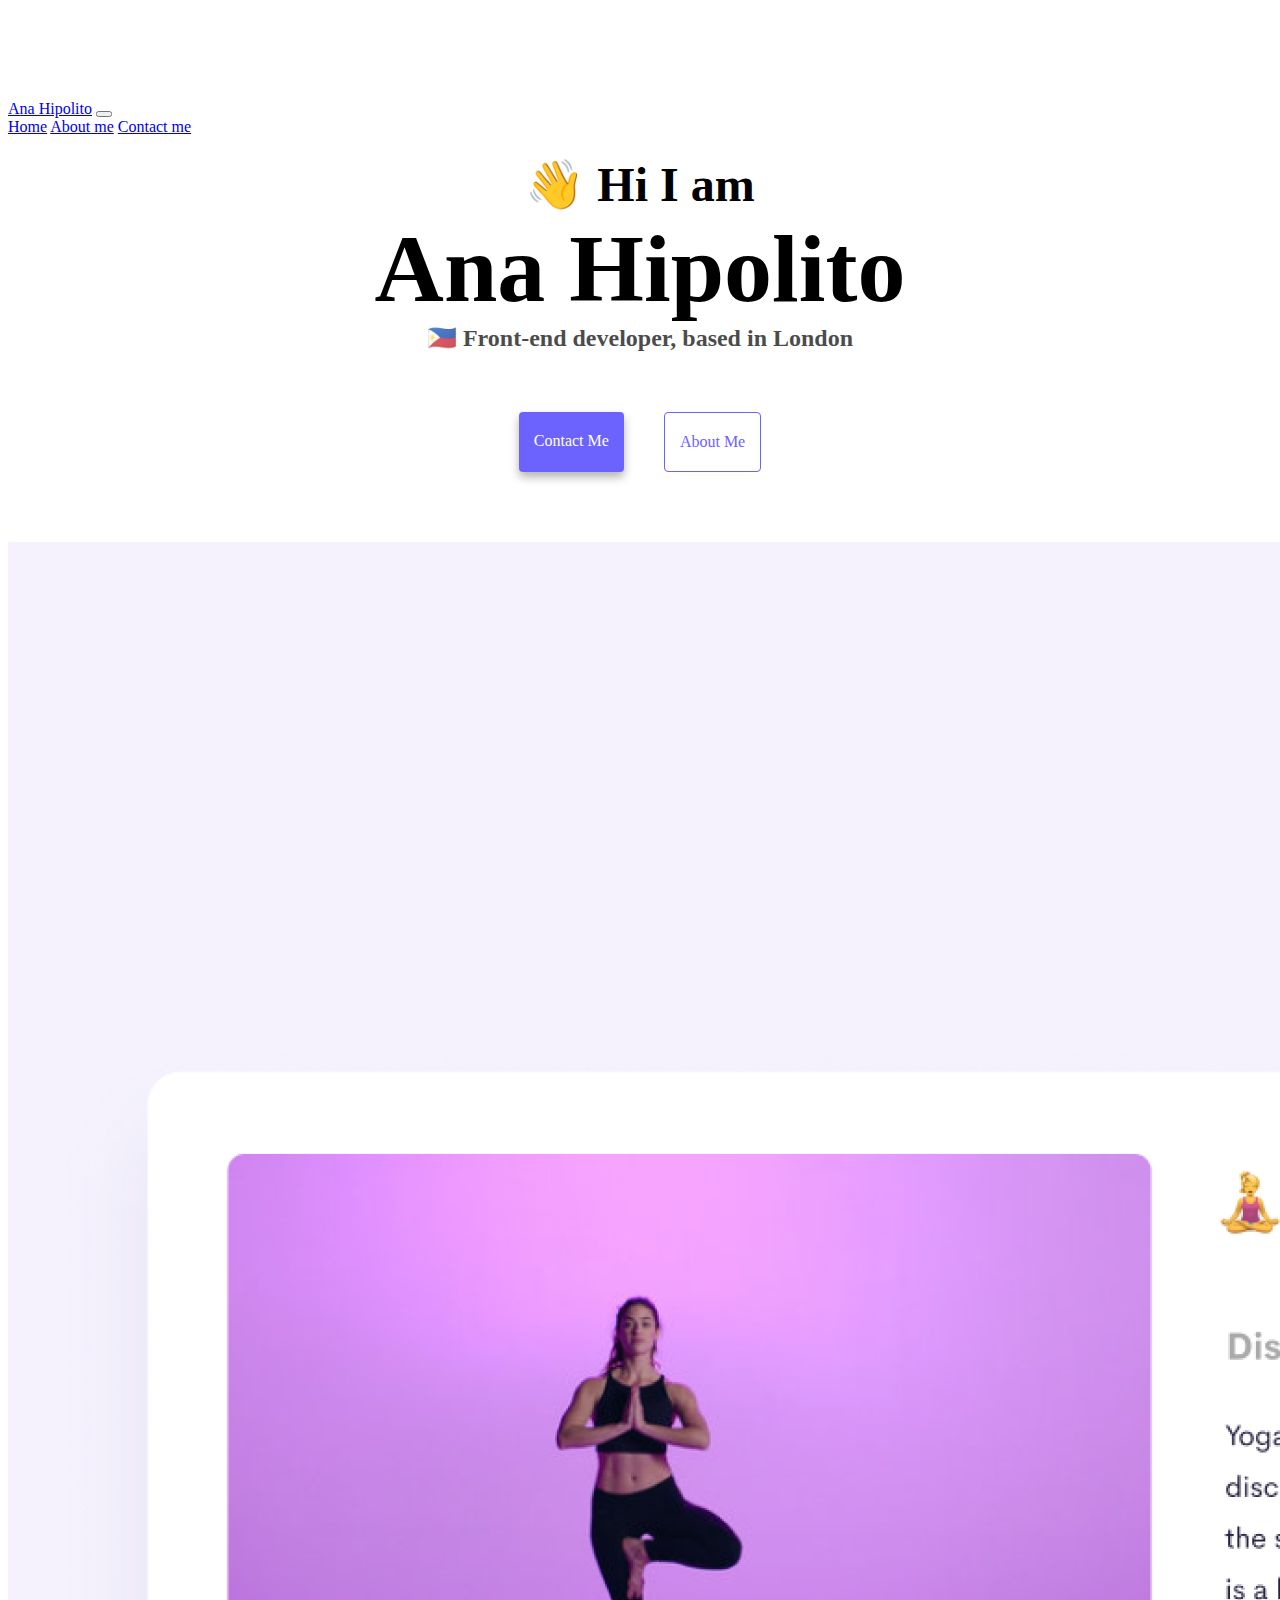
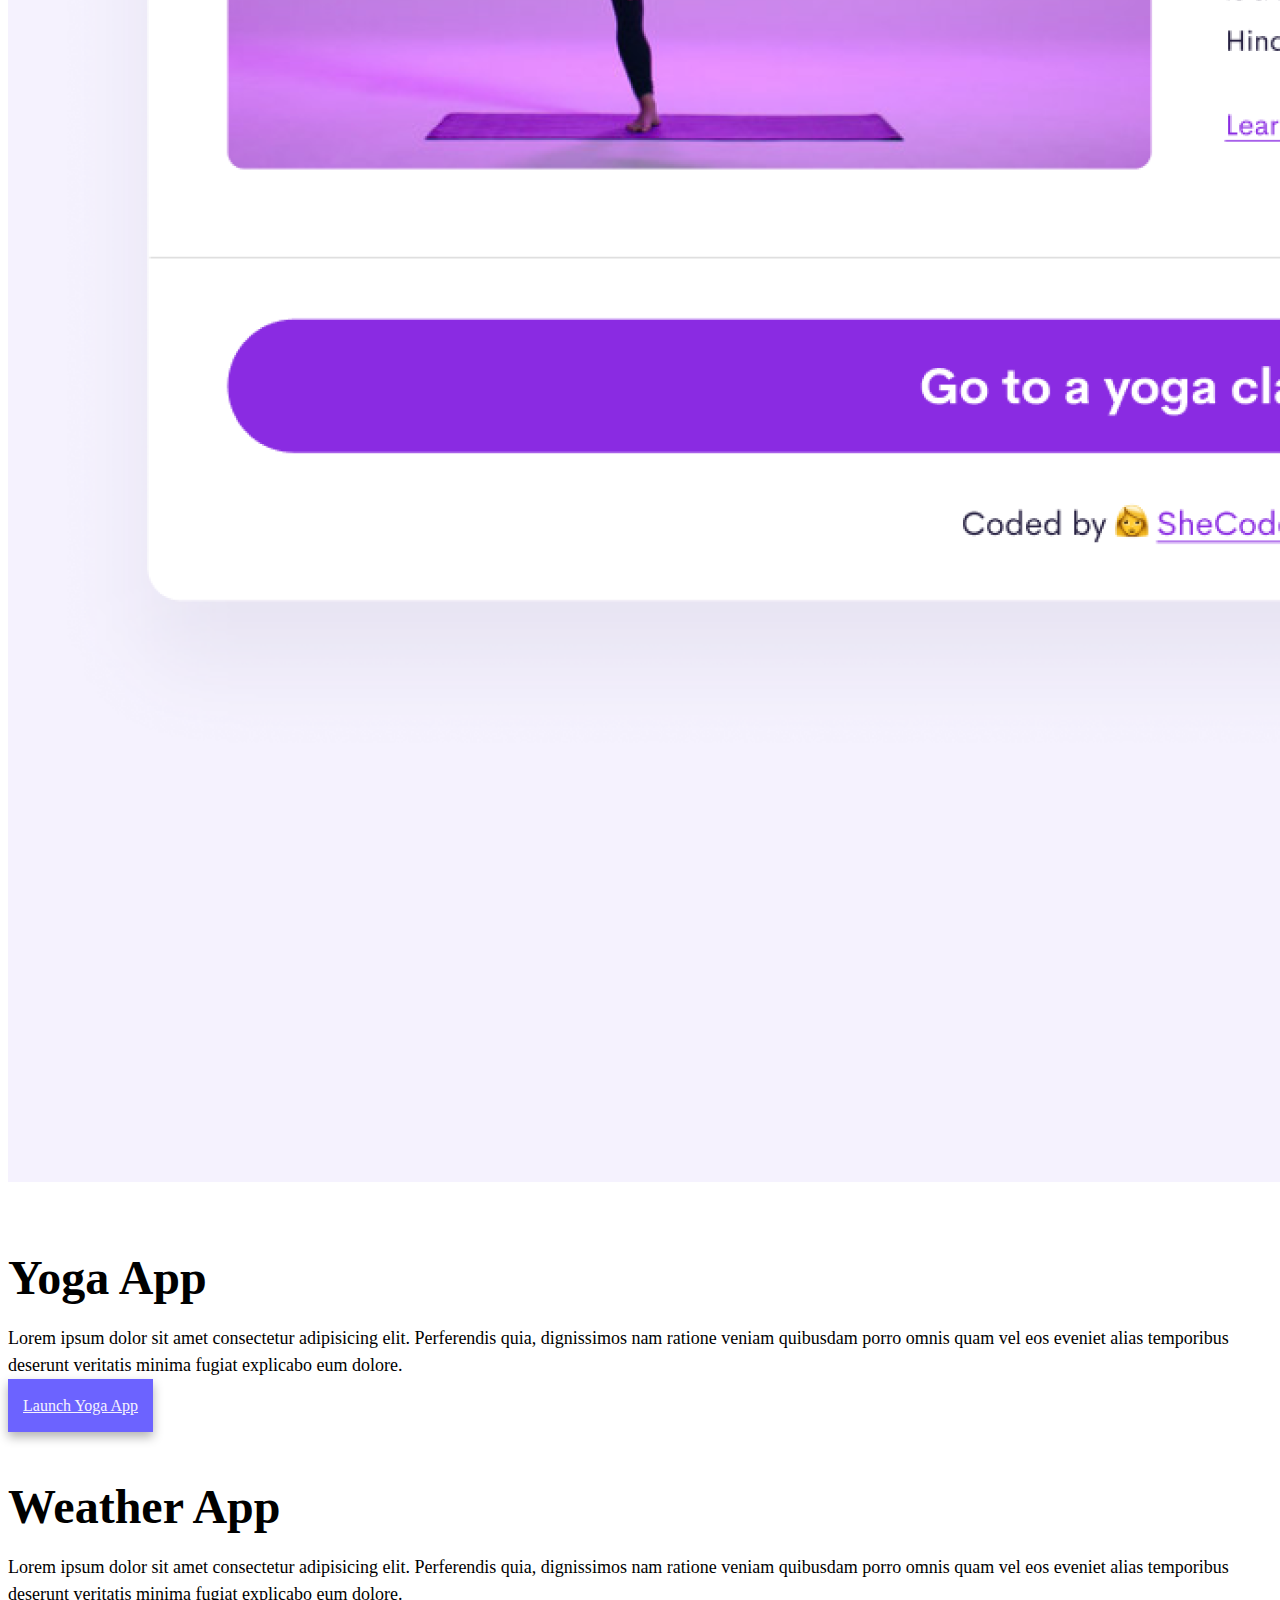
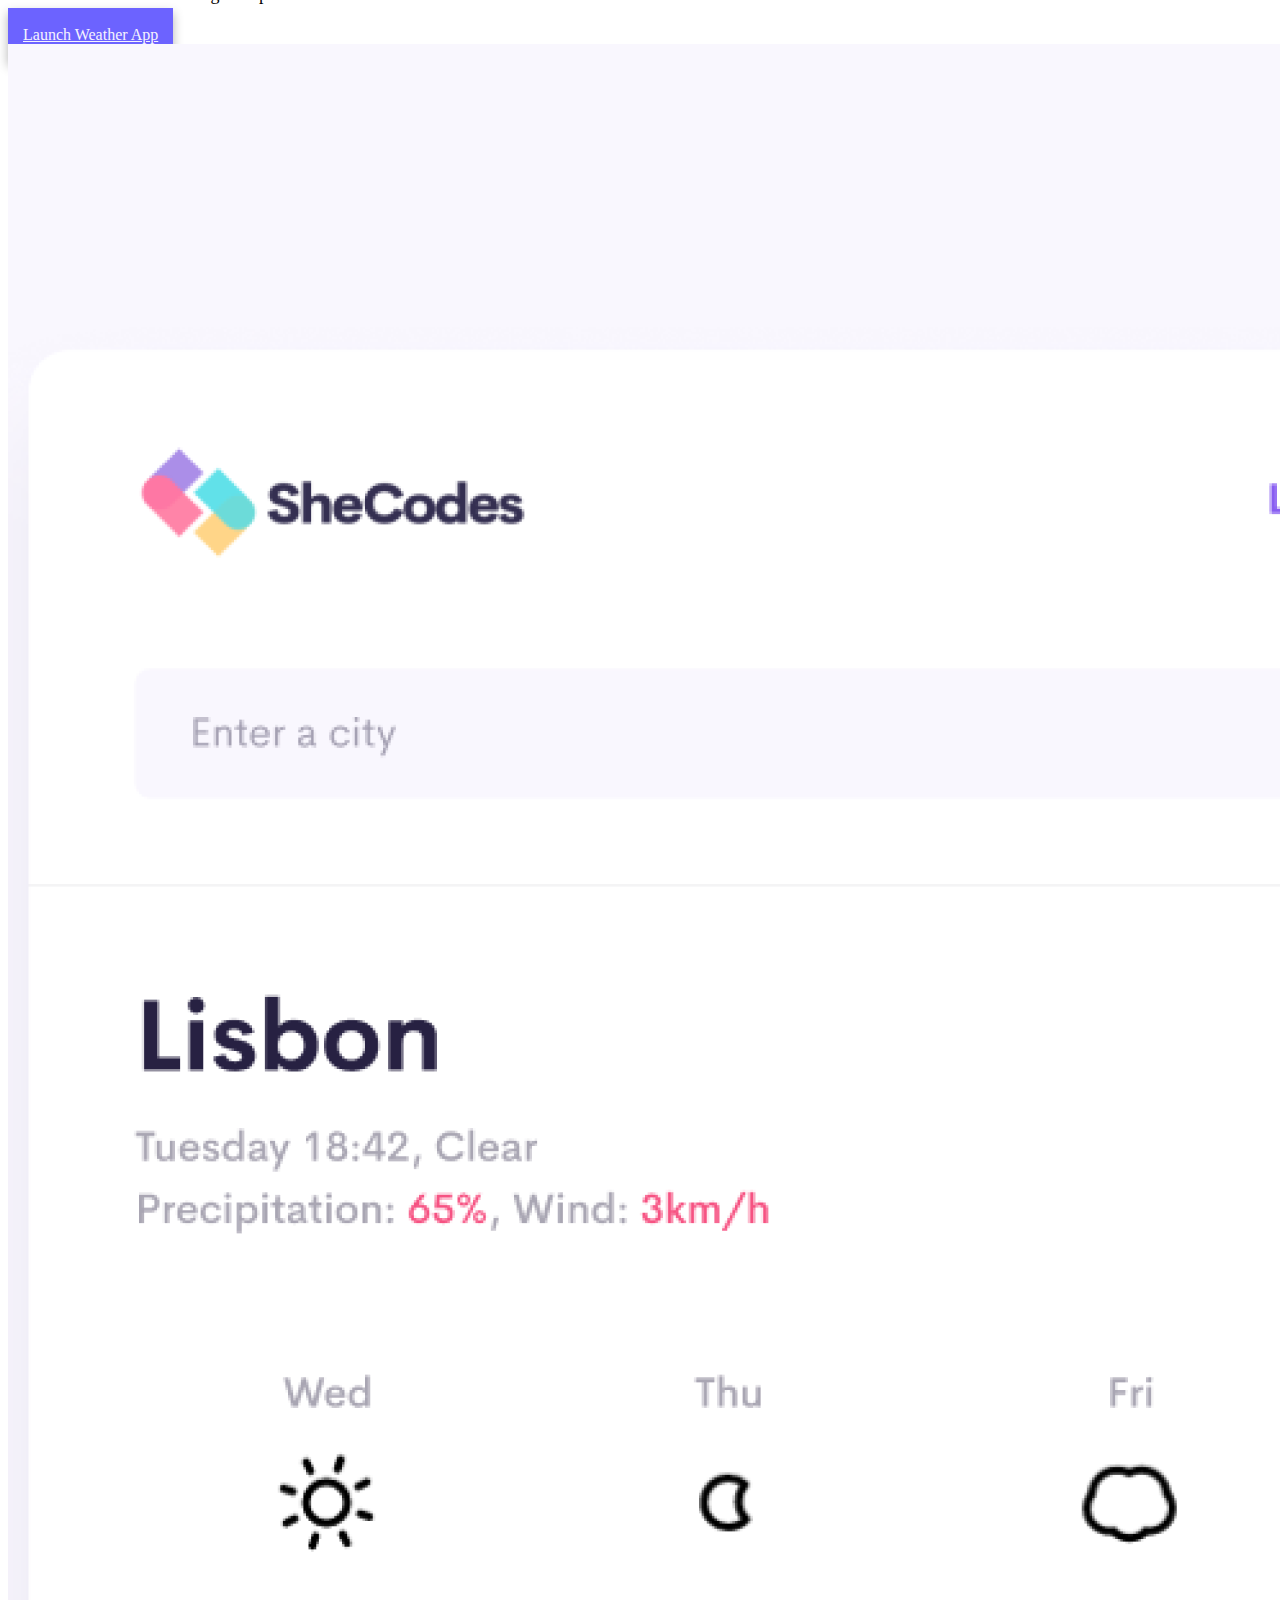
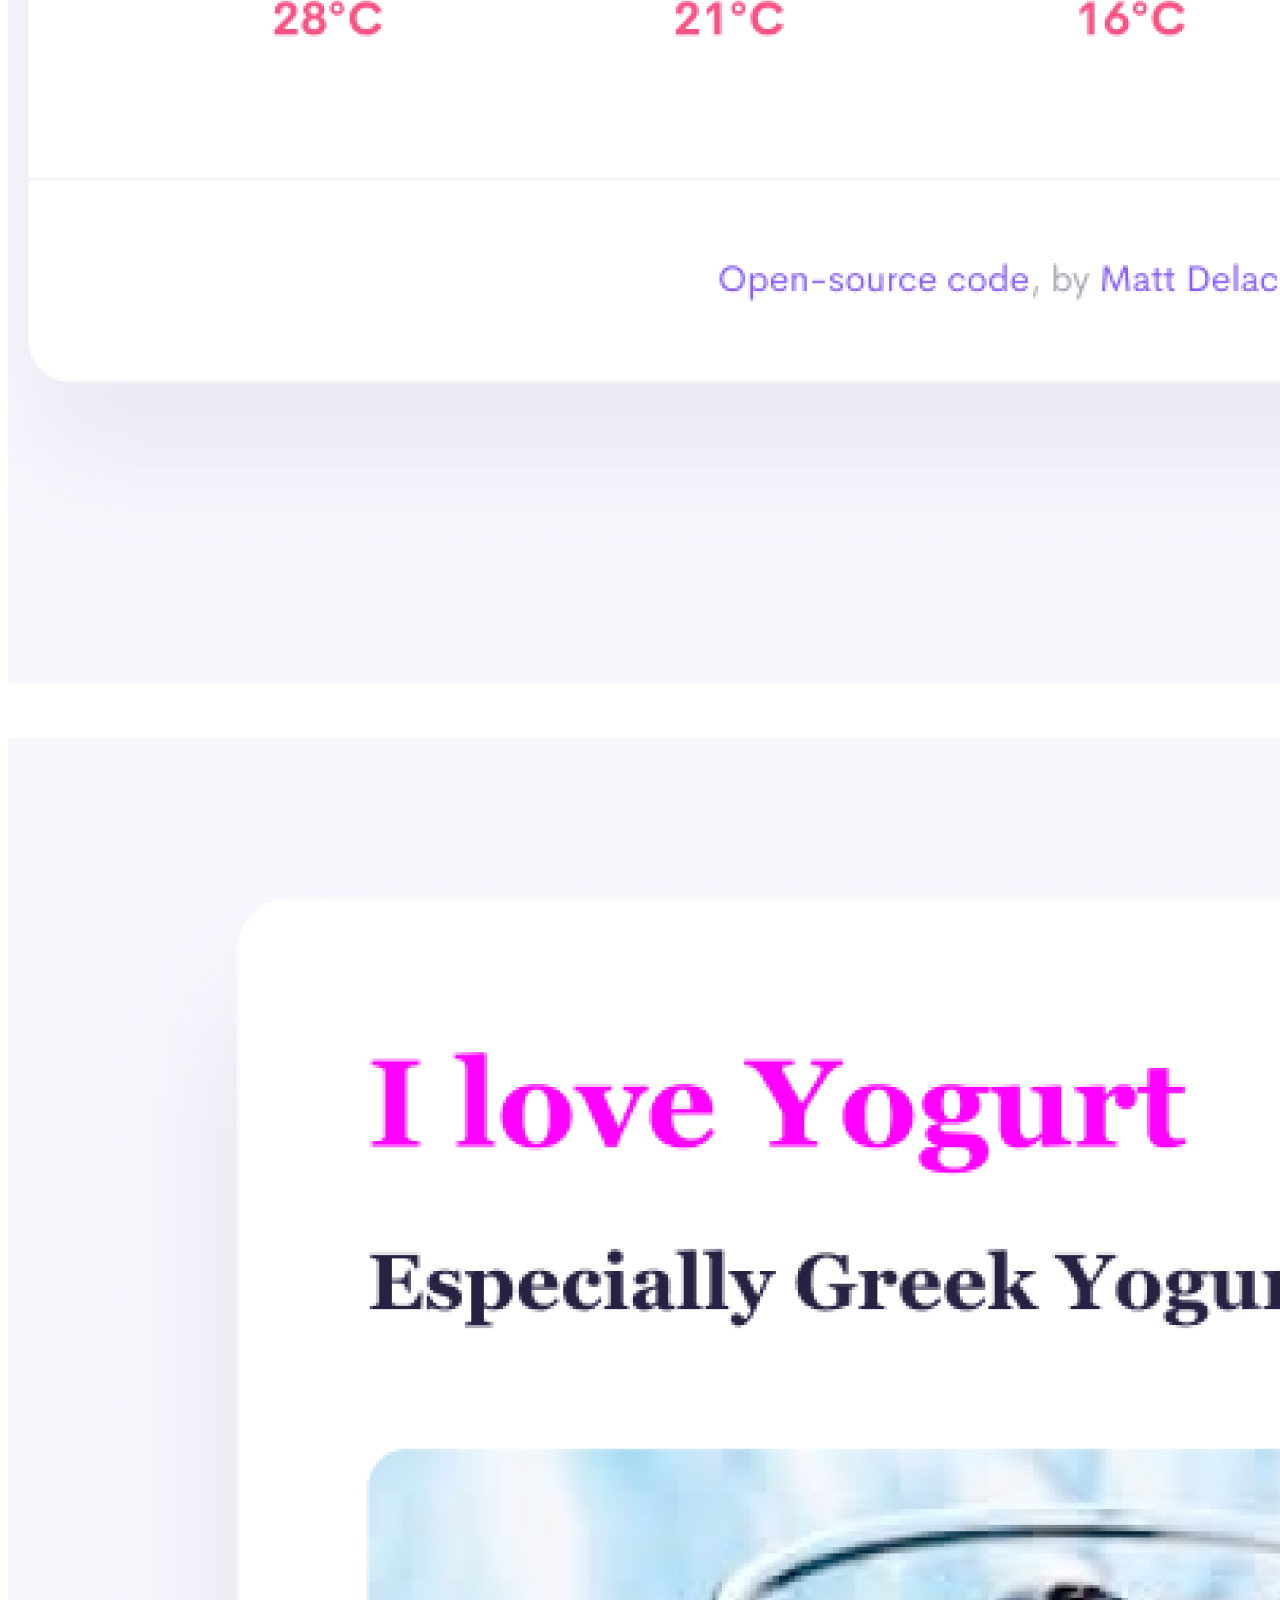
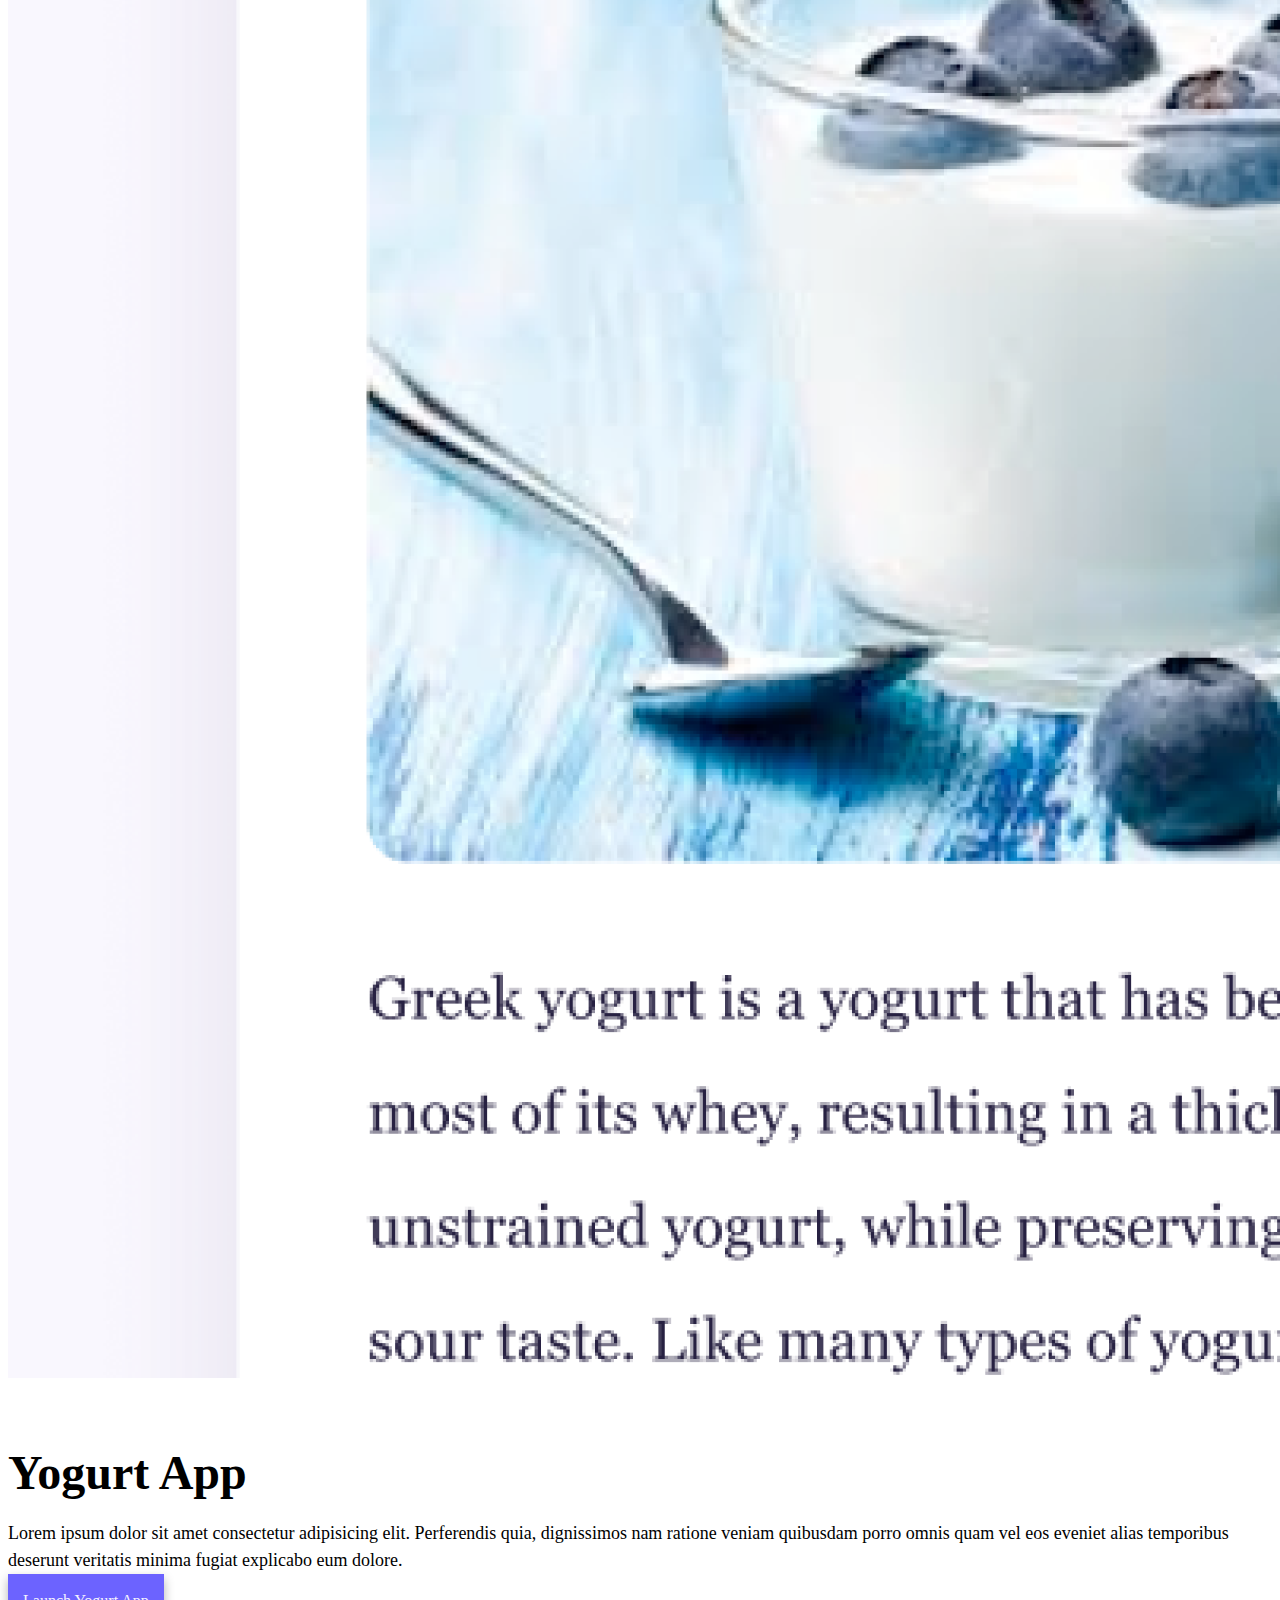
==== index.html @ 446e9684 "Created initial file structure" ====
<!DOCTYPE html>
<html lang="en">
  <head>
    <meta charset="UTF-8" />
    <meta http-equiv="X-UA-Compatible" content="IE=edge" />
    <meta name="viewport" content="width=device-width, initial-scale=1.0" />
    <link
      href="https://cdn.jsdelivr.net/npm/bootstrap@5.1.3/dist/css/bootstrap.min.css"
      rel="stylesheet"
      integrity="sha384-1BmE4kWBq78iYhFldvKuhfTAU6auU8tT94WrHftjDbrCEXSU1oBoqyl2QvZ6jIW3"
      crossorigin="anonymous"
    />
    <script
      src="https://cdn.jsdelivr.net/npm/bootstrap@5.1.3/dist/js/bootstrap.bundle.min.js"
      integrity="sha384-ka7Sk0Gln4gmtz2MlQnikT1wXgYsOg+OMhuP+IlRH9sENBO0LRn5q+8nbTov4+1p"
      crossorigin="anonymous"
    ></script>
    <title>Ana Hipolito</title>
    <link rel="stylesheet" href="style.css" />
  </head>
  <body>
    <nav class="navbar fixed-top navbar-expand-lg navbar-light bg-light">
      <div class="container">
        <a class="navbar-brand" href="#">Ana Hipolito</a>
        <button
          class="navbar-toggler"
          type="button"
          data-bs-toggle="collapse"
          data-bs-target="#navbarNavAltMarkup"
          aria-controls="navbarNavAltMarkup"
          aria-expanded="false"
          aria-label="Toggle navigation"
        >
          <span class="navbar-toggler-icon"></span>
        </button>
        <div class="collapse navbar-collapse" id="navbarNavAltMarkup">
          <div class="navbar-nav">
            <a class="nav-link active" aria-current="page" href="#">Home</a>
            <a class="nav-link" href="about.html">About me</a>
            <a class="nav-link" href="about.html#contact">Contact me</a>
          </div>
        </div>
      </div>
    </nav>
    <h2>👋 Hi I am</h2>
    <h1>Ana Hipolito</h1>
    <h3>🇵🇭 Front-end developer, based in London</h3>
    <div class="navigation-links">
      <a href="about.html#contact" class="contact-link">Contact me</a>
      <a href="about.html" class="about-link">About me</a>
    </div>
    <div class="container">
      <div class="row project">
        <div class="col-sm-6 col-md-6"><img src="images/yoga.png" class="img-fluid rounded-1" /></div>
        <div class="col-sm-6 col-md-6">
          <h4>Yoga App</h4>
          <p>
            Lorem ipsum dolor sit amet consectetur adipisicing elit. Perferendis
            quia, dignissimos nam ratione veniam quibusdam porro omnis quam vel
            eos eveniet alias temporibus deserunt veritatis minima fugiat
            explicabo eum dolore.
          </p>
          <a class="btn btn-primary" href="#" role="button">Launch Yoga App</a>
        </div>
      </div>
      <div class="row project">
        <div class="col-sm-6 col-md-6">
           <h4>Weather App</h4>
          <p>
            Lorem ipsum dolor sit amet consectetur adipisicing elit. Perferendis
            quia, dignissimos nam ratione veniam quibusdam porro omnis quam vel
            eos eveniet alias temporibus deserunt veritatis minima fugiat
            explicabo eum dolore.
          </p>
          <a class="btn btn-primary" href="#" role="button">Launch Weather App</a>
        </div>          
        <div class="col-sm-6 col-md-6">
          <img src="images/weather.png" class="img-fluid rounded-1" />
        </div>
      </div>
      <div class="row project">
        <div class="col-sm-6 col-md-6"><img src="images/yogurt.png" class="img-fluid rounded-1" /></div>
        <div class="col-sm-6 col-md-6">
           <h4>Yogurt App</h4>
          <p>
            Lorem ipsum dolor sit amet consectetur adipisicing elit. Perferendis
            quia, dignissimos nam ratione veniam quibusdam porro omnis quam vel
            eos eveniet alias temporibus deserunt veritatis minima fugiat
            explicabo eum dolore.
          </p>
          <a class="btn btn-primary" href="#" role="button">Launch Yogurt App</a>
        </div>
        </div>
      </div>
    </div>
  </body>
</html>
---- style.css ----
:root {
  --primary-color: #6c63ff;
  --secondary-color: #f5f2fe;
  --box-shadow: 0 5px 10px rgba(0, 0, 0, 0.3);
}

body {
  margin-top: 100px;
}
h1,
h2,
h3 {
  text-align: center;
  margin: 0;
}

h1 {
  font-size: 96px;
}

h2 {
  font-size: 48px;
  padding-top: 20px;
}

h3 {
  font-size: 24px;
  opacity: 0.7;
  margin-bottom: 10px;
}

h4 {
  font-size: 48px;
  margin-bottom: 20px;
  text-align: left;
}

p {
  font-size: 18px;
  line-height: 1.5;
}

.navigation-links {
  display: flex;
  margin-top: 40px;
  justify-content: center;
}

.navigation-links a {
  margin: 20px;
  border-radius: 4px;
  padding: 20px 15px;
  text-decoration: none;
  text-transform: capitalize;
}

.btn {
  color: var(--secondary-color);
  background-color: var(--primary-color);
  padding: 18px 15px;
  box-shadow: var(--box-shadow);
  margin-top: 20px;
}

.project {
  margin-top: 50px;
}

.btn:hover {
  background-color: var(--primary-color);
  color: #0a58ca;
}

.contact-link {
  background: var(--primary-color);
  box-shadow: var(--box-shadow);
  color: white;
}

.about-link {
  color: var(--primary-color);
  border: 1px solid var(--primary-color);
}

.homepage-link {
  color: var(--primary-color);
  text-align: center;
  display: block;
}

.email-link {
  display: flex;
  justify-content: center;
  color: var(--primary-color);
  font-size: 28px;
  text-decoration: none;
  margin-bottom: 20px;
}

.email-link:hover {
  text-decoration: underline;
}
.yoga,
.weather,
.yogurt {
  border: 2px white solid;
  border-radius: 2px;
  box-shadow: rgba(0, 0, 0, 0.15) 0px 8px 16px 0px;
  padding: 5px;
}
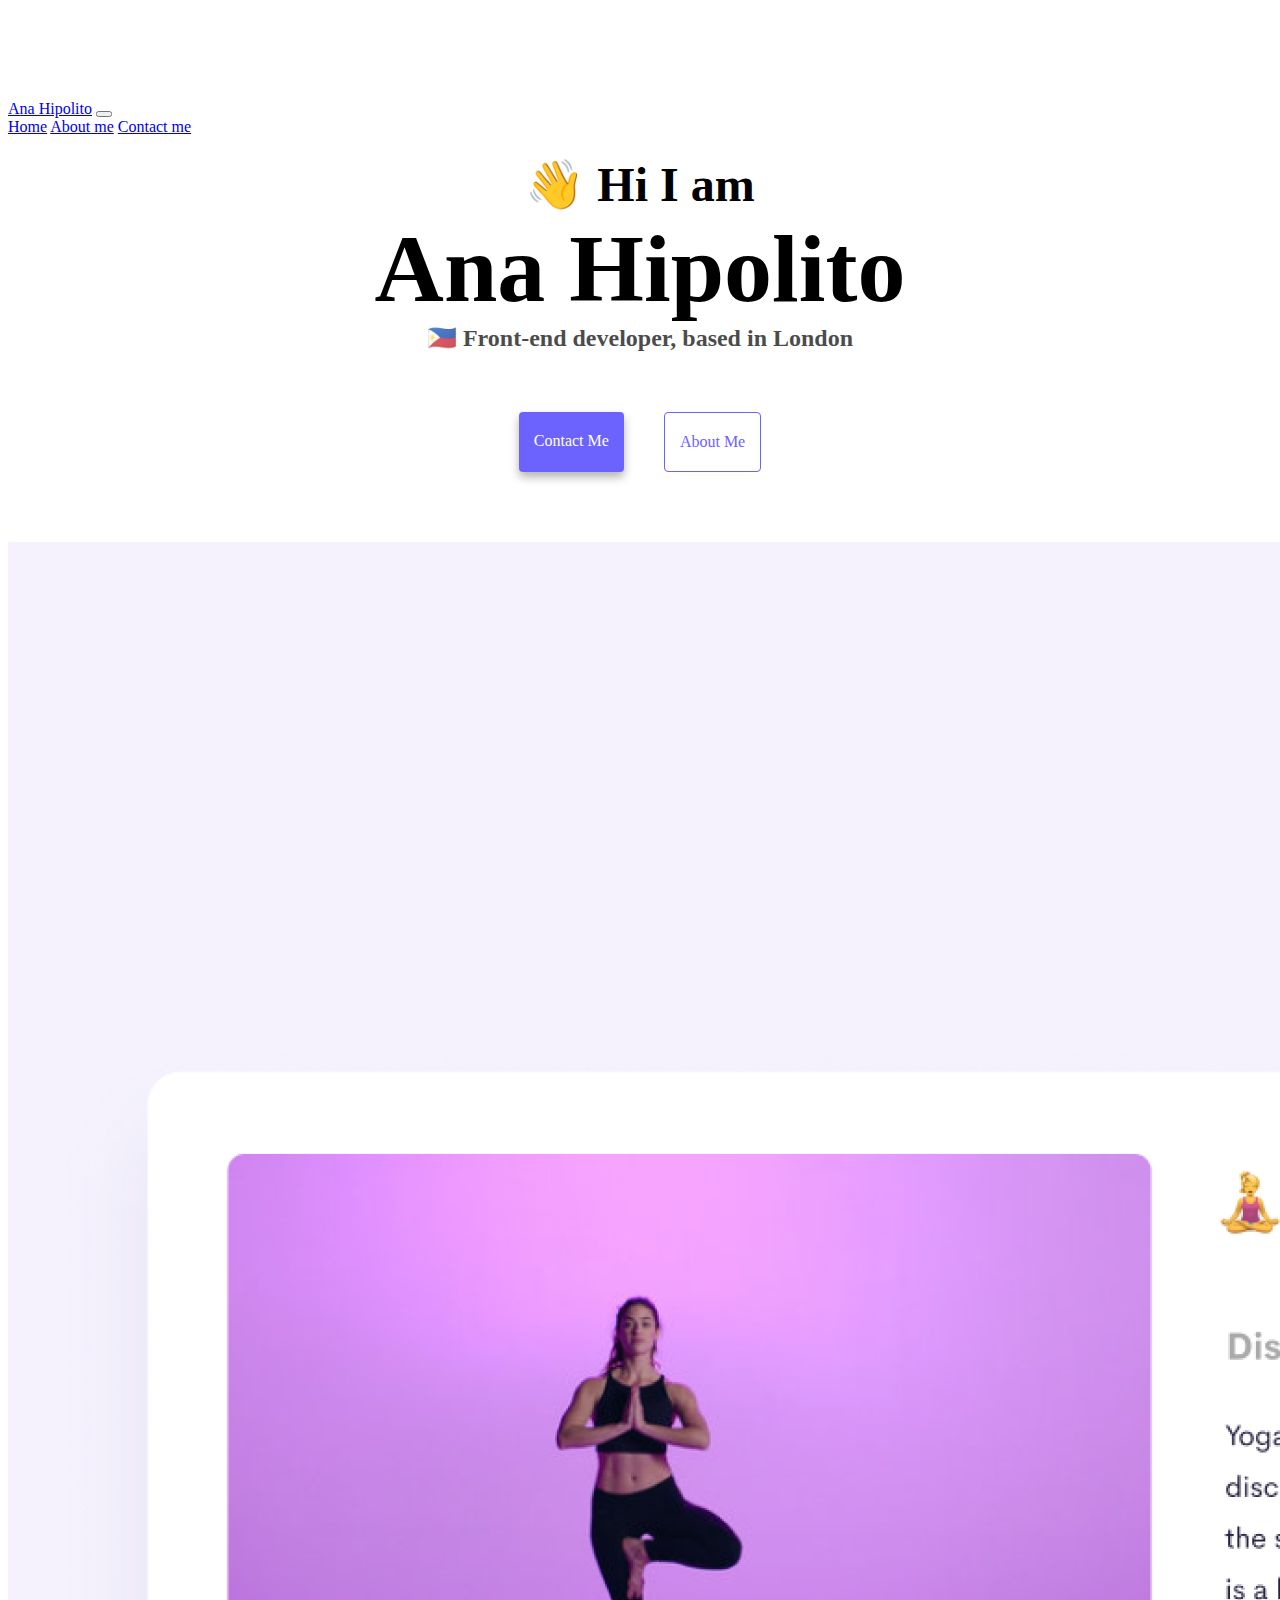
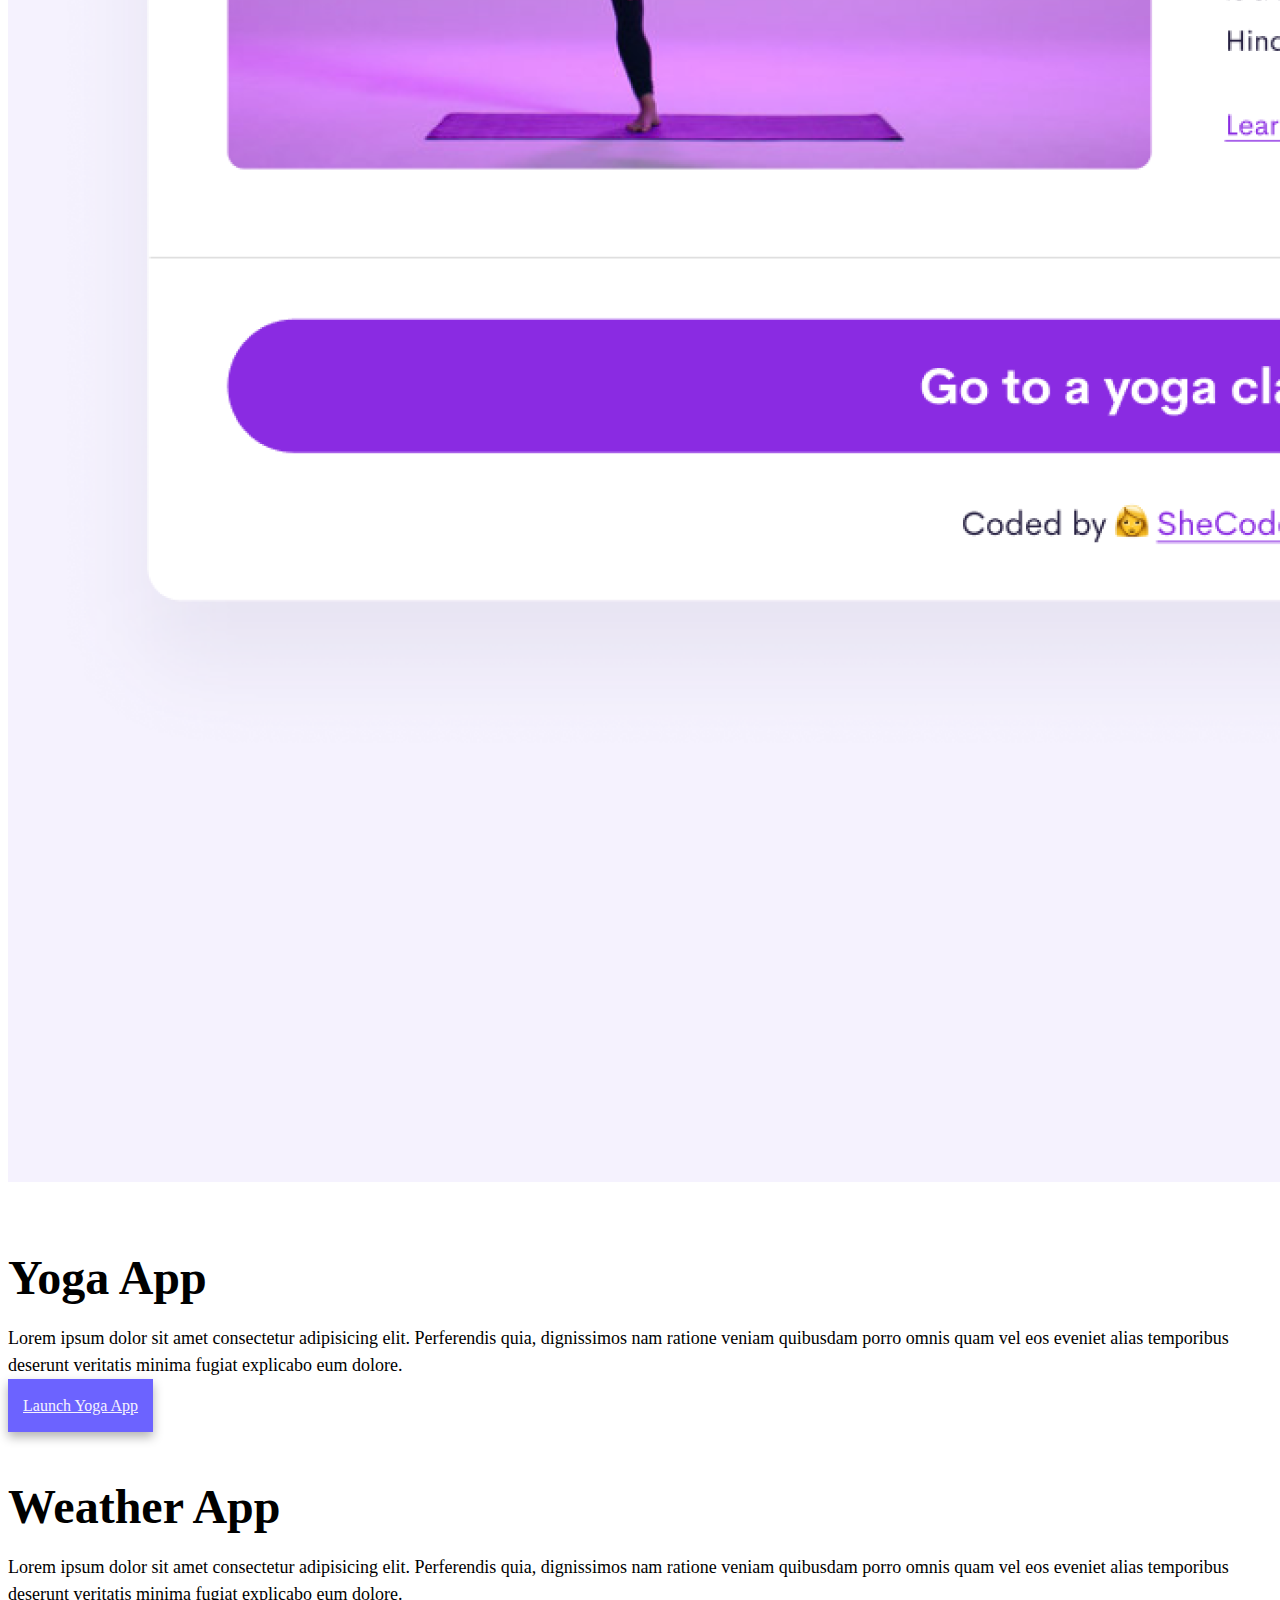
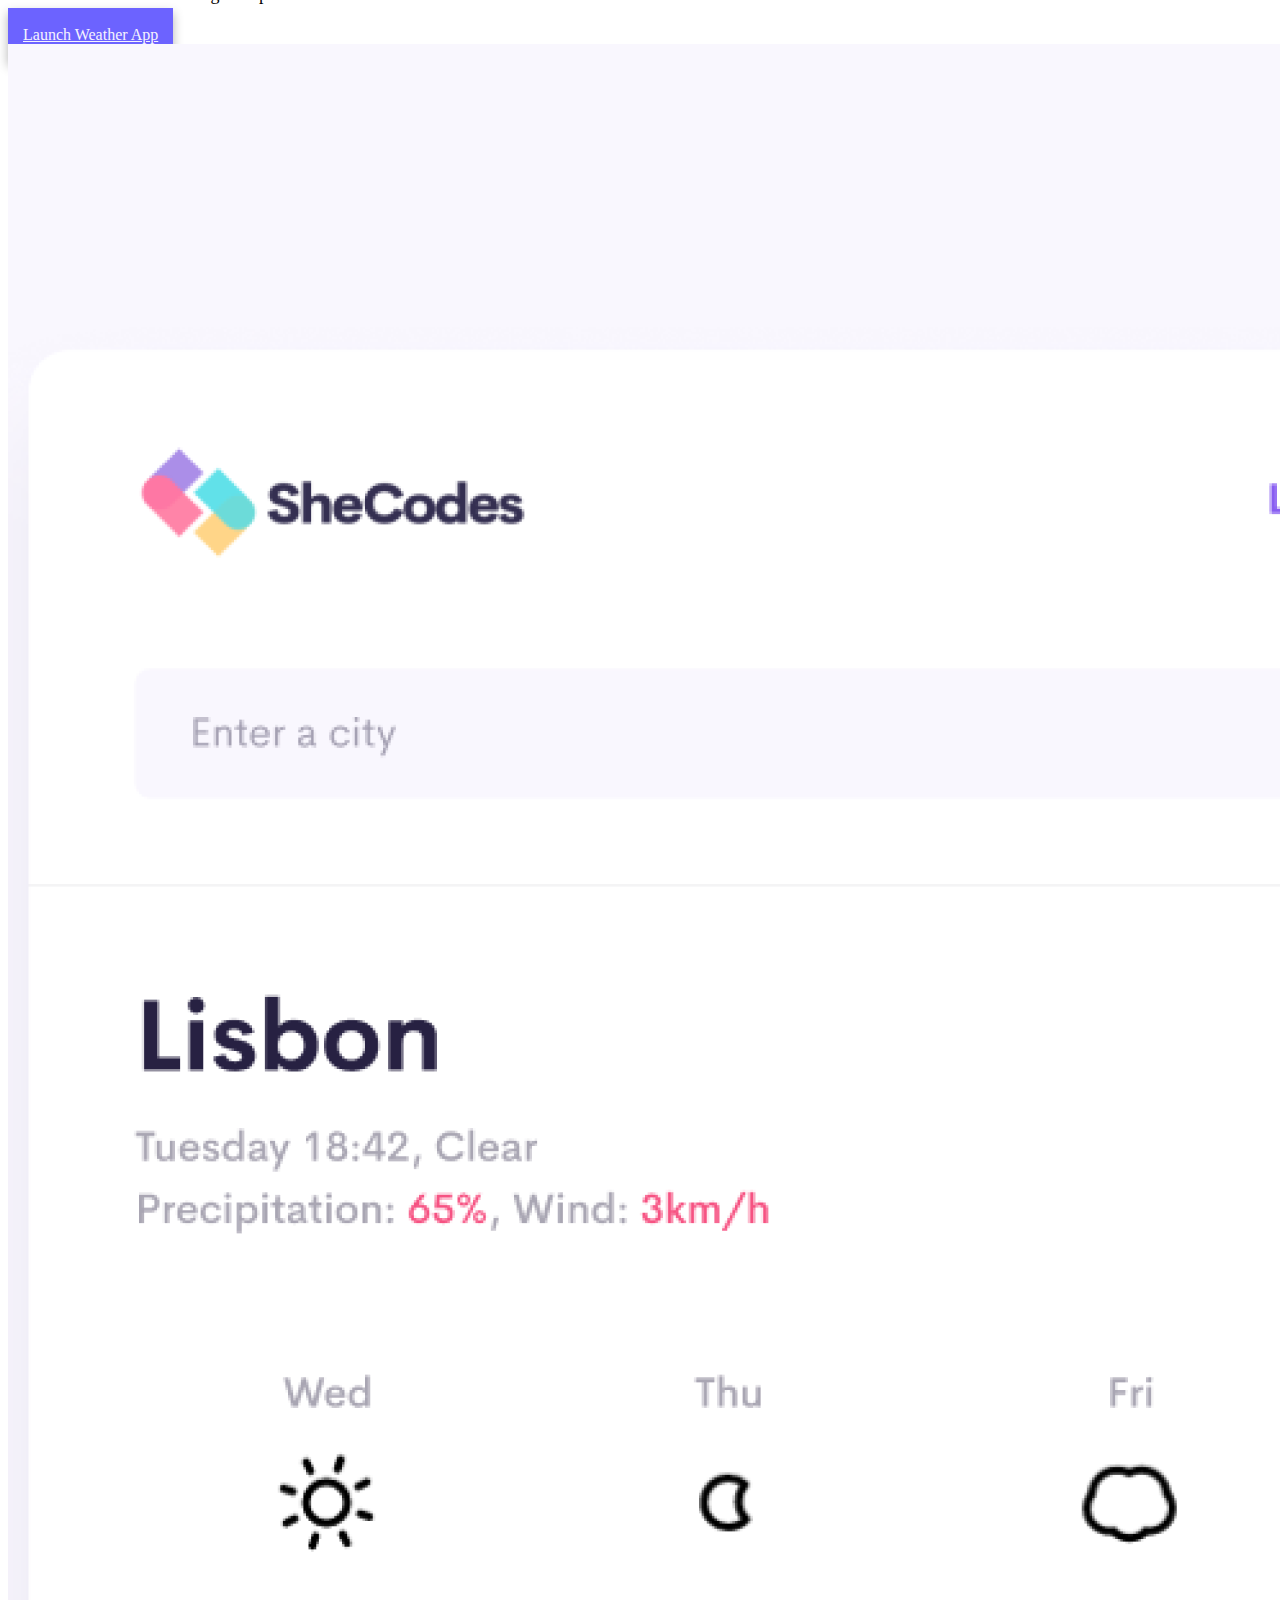
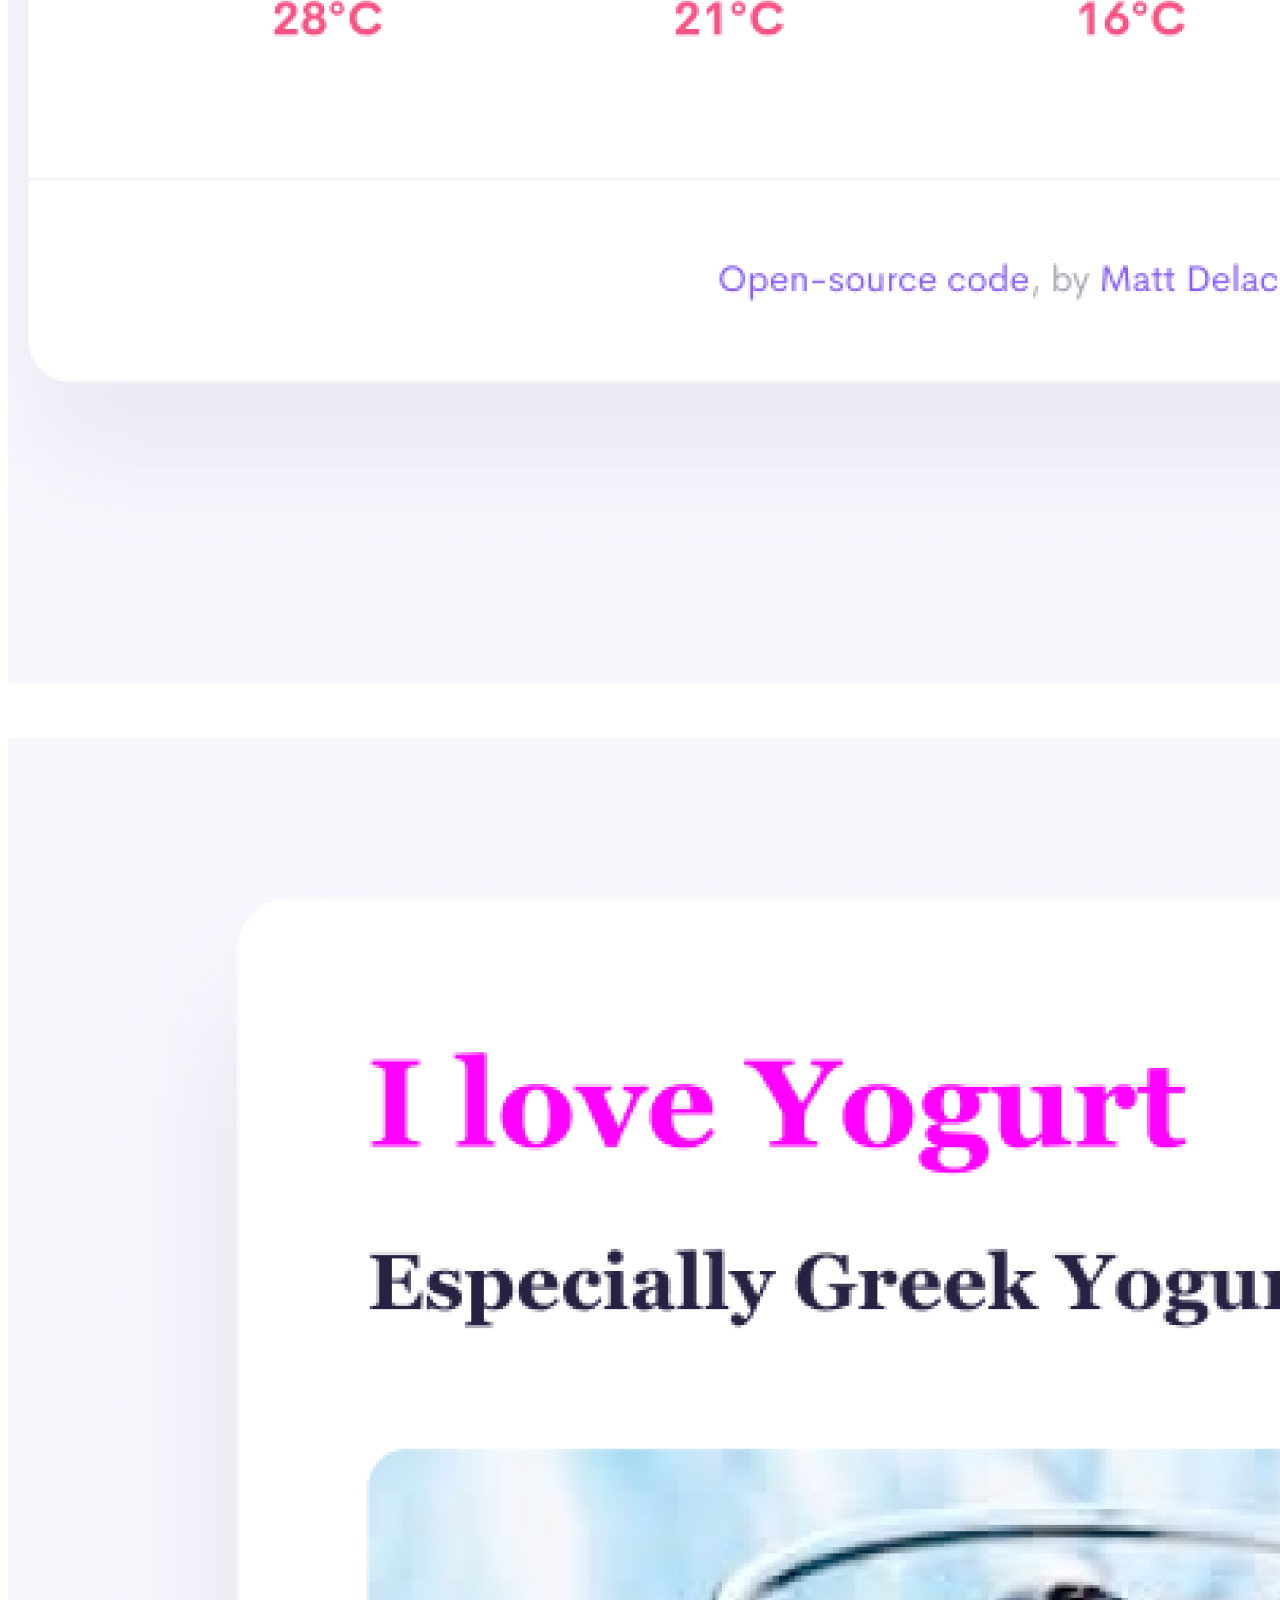
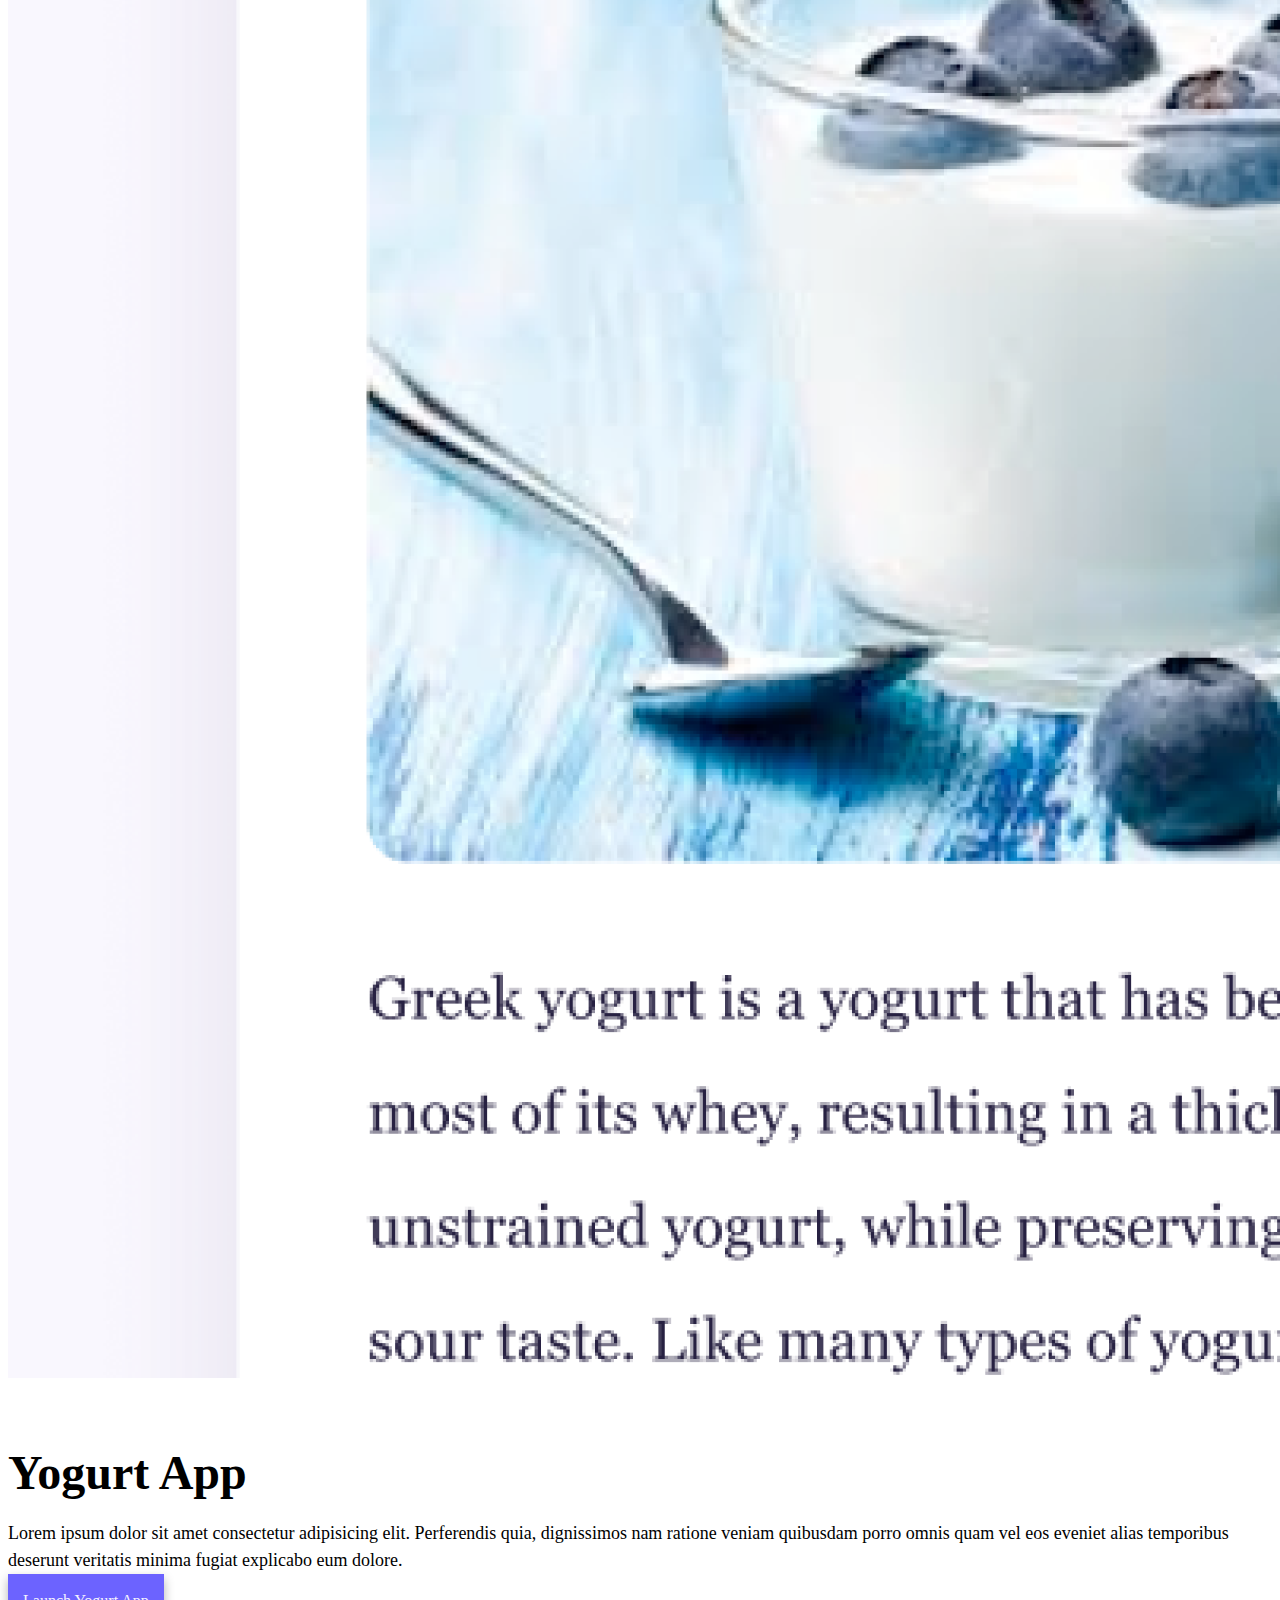
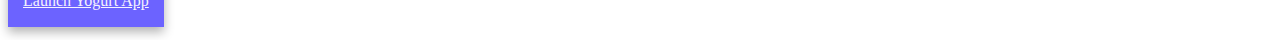
==== commit 3a770baf: "improved SEO" ====
--- a/index.html
+++ b/index.html
@@ -3,6 +3,7 @@
   <head>
     <meta charset="UTF-8" />
     <meta http-equiv="X-UA-Compatible" content="IE=edge" />
+    <meta name="description" content="Front-end developer specialising in healthcare communications technology." />
     <meta name="viewport" content="width=device-width, initial-scale=1.0" />
     <link
       href="https://cdn.jsdelivr.net/npm/bootstrap@5.1.3/dist/css/bootstrap.min.css"
@@ -15,7 +16,7 @@
       integrity="sha384-ka7Sk0Gln4gmtz2MlQnikT1wXgYsOg+OMhuP+IlRH9sENBO0LRn5q+8nbTov4+1p"
       crossorigin="anonymous"
     ></script>
-    <title>Ana Hipolito</title>
+    <title>Ana Hipolito | Front-end Developer</title>
     <link rel="stylesheet" href="style.css" />
   </head>
   <body>
@@ -51,7 +52,7 @@
     </div>
     <div class="container">
       <div class="row project">
-        <div class="col-sm-6 col-md-6"><img src="images/yoga.png" class="img-fluid rounded-1" /></div>
+        <div class="col-sm-6 col-md-6"><img src="images/yoga.png" class="img-fluid rounded-1 yoga-photo" alt="Picture of yoga app"/></div>
         <div class="col-sm-6 col-md-6">
           <h4>Yoga App</h4>
           <p>
@@ -60,7 +61,7 @@
             eos eveniet alias temporibus deserunt veritatis minima fugiat
             explicabo eum dolore.
           </p>
-          <a class="btn btn-primary" href="#" role="button">Launch Yoga App</a>
+          <a class="btn btn-primary yoga-button" href="#" role="button">Launch Yoga App</a>
         </div>
       </div>
       <div class="row project">
@@ -72,14 +73,14 @@
             eos eveniet alias temporibus deserunt veritatis minima fugiat
             explicabo eum dolore.
           </p>
-          <a class="btn btn-primary" href="#" role="button">Launch Weather App</a>
+          <a class="btn btn-primary weather-button" href="#" role="button">Launch Weather App</a>
         </div>          
         <div class="col-sm-6 col-md-6">
-          <img src="images/weather.png" class="img-fluid rounded-1" />
+          <img src="images/weather.png" class="img-fluid rounded-1 weather-photo" alt="Picture of weather app" />
         </div>
       </div>
       <div class="row project">
-        <div class="col-sm-6 col-md-6"><img src="images/yogurt.png" class="img-fluid rounded-1" /></div>
+        <div class="col-sm-6 col-md-6"><img src="images/yogurt.png" class="img-fluid rounded-1 yogurt-photo" alt="Picture of yogurt app"/></div>
         <div class="col-sm-6 col-md-6">
            <h4>Yogurt App</h4>
           <p>
@@ -88,7 +89,7 @@
             eos eveniet alias temporibus deserunt veritatis minima fugiat
             explicabo eum dolore.
           </p>
-          <a class="btn btn-primary" href="#" role="button">Launch Yogurt App</a>
+          <a class="btn btn-primary yogurt-button" href="#" role="button">Launch Yogurt App</a>
         </div>
         </div>
       </div>
--- a/style.css
+++ b/style.css
@@ -6,6 +6,7 @@
 
 body {
   margin-top: 100px;
+  margin-bottom: 30px;
 }
 h1,
 h2,
@@ -77,6 +78,10 @@
   color: white;
 }
 
+.contact-link:hover {
+  display: "Contact Ana Hipolito";
+}
+
 .about-link {
   color: var(--primary-color);
   border: 1px solid var(--primary-color);
@@ -108,3 +113,47 @@
   box-shadow: rgba(0, 0, 0, 0.15) 0px 8px 16px 0px;
   padding: 5px;
 }
+
+@media (max-width: 576px) {
+  body {
+    padding: 10px;
+    margin-bottom: 20px;
+  }
+
+  h1 {
+    font-size: 48px;
+  }
+
+  h2 {
+    font-size: 40px;
+  }
+
+  .yoga-photo,
+  .weather-photo,
+  .yogurt-photo {
+    display: none;
+  }
+  h4 {
+    font-size: 32px;
+    text-align: center;
+  }
+
+  p {
+    font-size: 20px;
+    text-align: center;
+  }
+
+  .yoga-button,
+  .weather-button,
+  .yogurt-button {
+    display: block;
+  }
+
+  .about-introduction {
+    margin: 20px 0;
+  }
+
+  .contact-me {
+    font-size: 28px;
+  }
+}
